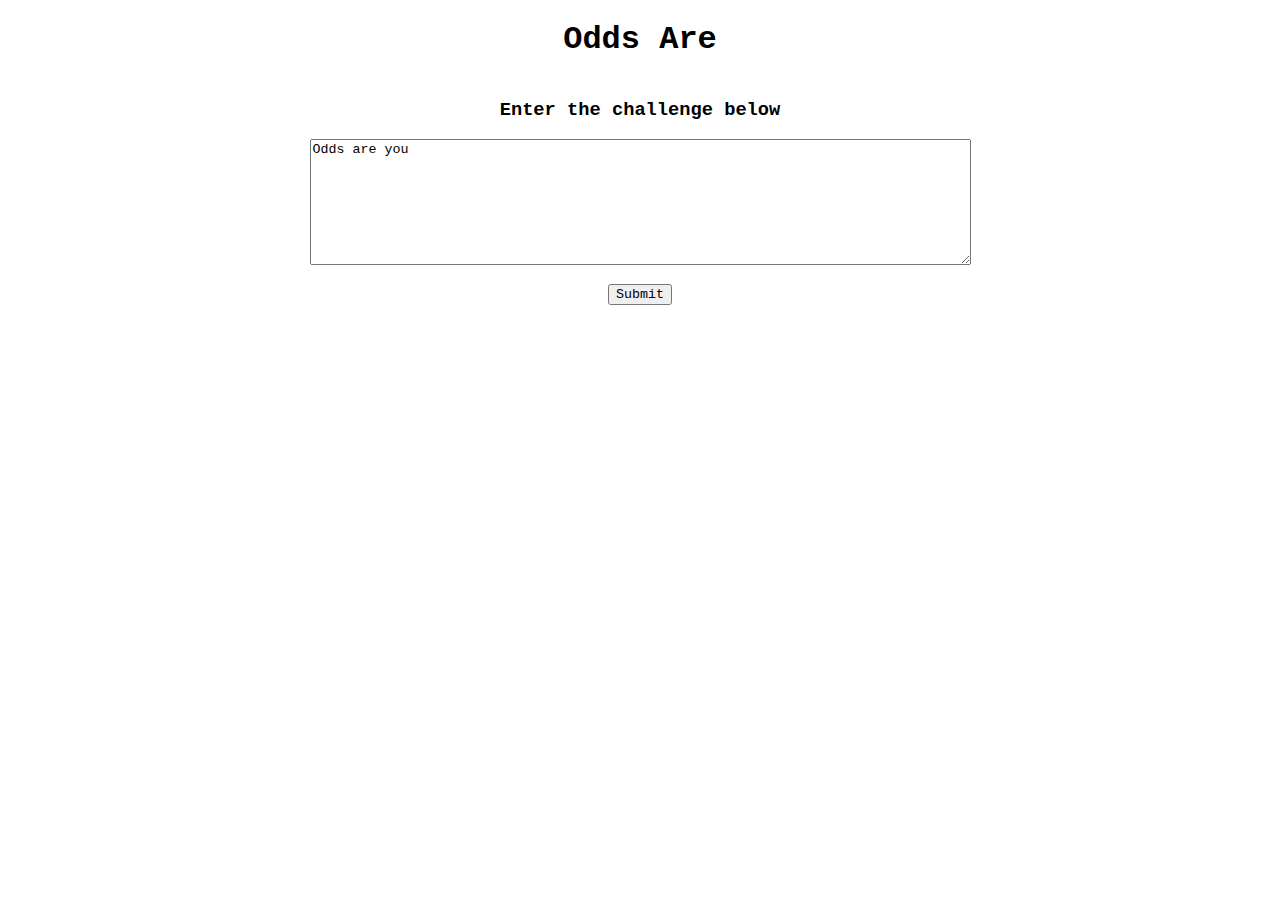
==== challenge.html @ 030a99d9 "Add update challenge" ====
<!DOCTYPE html>
<html lang="en" dir="ltr">
  <head>
    <meta charset="utf-8">
    <title>Odds Are</title>
    <link rel="stylesheet" href="style.css">
  </head>
  <body>

    <h1>Odds Are</h1>
    <div id="challengeArea">
      <h3 id="subTitle">Respond to your mate's challenge:</h3>
      <p id="challengeDescriptionP"></p>
    </div>
    <div id="responseArea" style="display: none">
      <h4>Enter the maximum guess:</h4>
      <input id="maxInput" type="number" min="1" required />
      <h4>Enter the target (your mate won't see this):</h4>
      <input id="targetInput" type="number" min="1" required />
      <button type="button" id="submitBtn">Submit</button>
    </div>
    <div id="linkArea" style="display: none">
      <h3>Copy this link and send it to your mate</h3>
      <a id="challengeLink"></a>
      <button type="button" id="copyButton">Copy</button>
    </div>

    <script type="text/javascript">
    const challengeId = location.hash.slice(1);
    if (!challengeId) {
      location.replace(location.origin);
    } else {
      fetch(`https://odds-are.netlify.app/.netlify/functions/getChallenge/${challengeId}`)
        .then(response => response.json())
        .then((challenge) => {
          window.challenge = challenge;
          challengeDescriptionP.innerText = challenge.fields.challenge_description;
          responseArea.style.display = 'block';
        })
        .catch(console.error)

      submitBtn.onclick = () => {
        const max = Number(maxInput.value);
        const target = Number(targetInput.value);
        if (!max || !target) {
          alert('Max value and target are required');
        } else if (target > max) {
          alert('Your target can\'t be higher than the max value');
        } else {
          const url = 'https://odds-are.netlify.app/.netlify/functions/updateChallenge';
          const options = { method: 'POST', body: JSON.stringify({ ...window.challenge, max, target }) };
          fetch(url, options).then(setCreatedId)
        }
      }

      copyButton.onclick = () => {
        window.copyToClipboard(challengeLink.href)
        copyButton.innerText = 'Copied'
        setTimeout(() => { copyButton.innerText = 'Copy'; }, 5000);
      }

      function setCreatedId({ id }) {
        responseArea.style.display = 'none';
        linkArea.style.display = 'block';
        challengeLink.href = `${location.origin}/guess#${id}`;
        challengeLink.innerText = `${location.host}/guess#${id}`;
      }
    }
    </script>
  </body>
</html>
---- style.css ----
* {
  box-sizing: border-box;
}

body, textarea, button {
  font-family: "Courier New", Courier, "Lucida Sans Typewriter", "Lucida Typewriter", monospace;
}

body {
  margin: 0 auto;
  text-align: center;
  width: 80%;
  max-width: 1024px;
  display: flex;
  align-items: center;
  flex-direction: column;
  height: min(100vh, 1600px);
}

button, input {
  margin: 1em auto 0;
  display: block;
}

a {
  display: block;
}
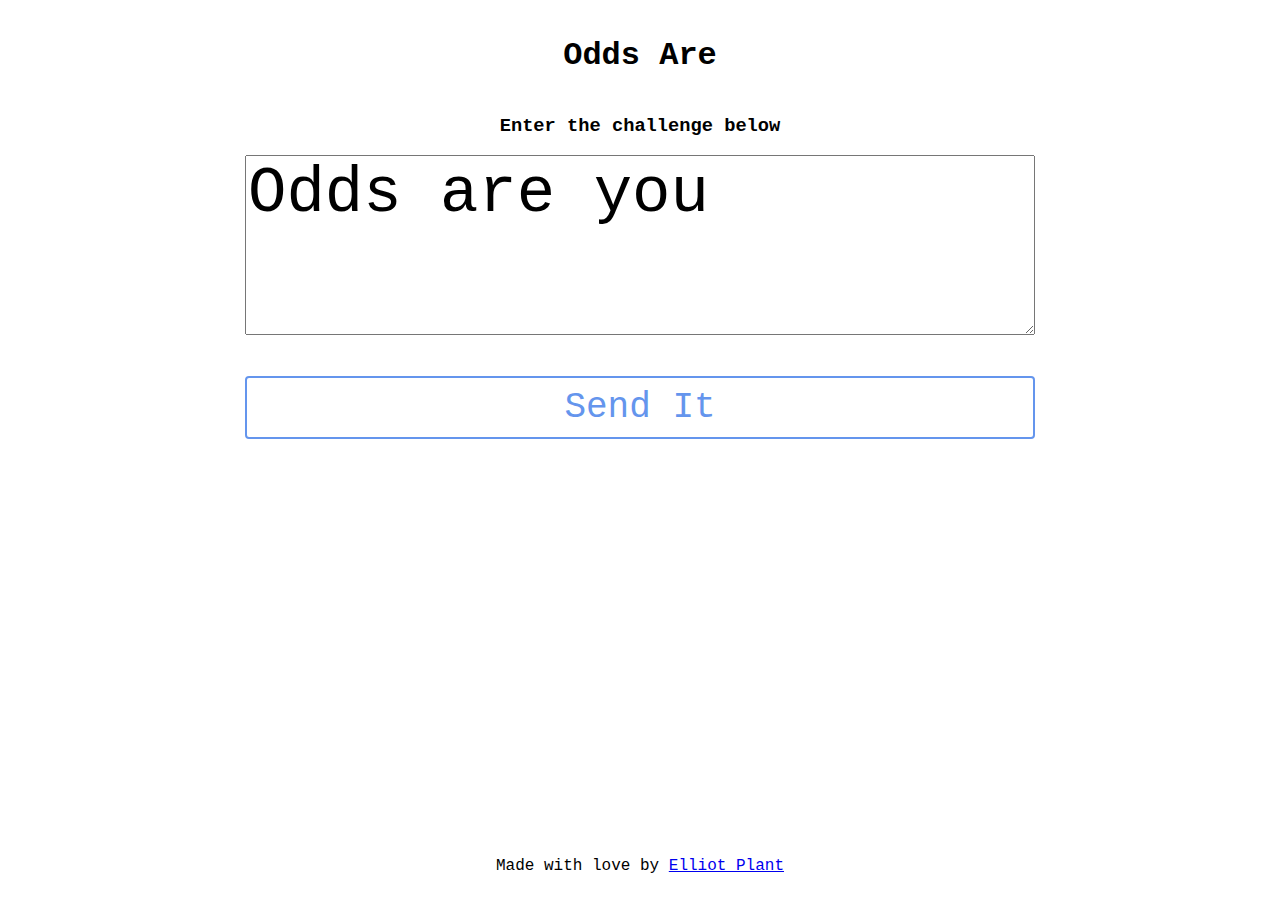
==== commit 38a6ece6: "Get things looking pretty good" ====
--- a/challenge.html
+++ b/challenge.html
@@ -3,27 +3,29 @@
   <head>
     <meta charset="utf-8">
     <title>Odds Are</title>
+    <meta name="viewport" content="width=device-width, initial-scale=1.0">
     <link rel="stylesheet" href="style.css">
   </head>
   <body>
 
-    <h1>Odds Are</h1>
-    <div id="challengeArea">
+    <h1 id="challengeDescription"></h1>
+    <div id="responseArea" style="display: none">
       <h3 id="subTitle">Respond to your mate's challenge:</h3>
-      <p id="challengeDescriptionP"></p>
+      <h4>Enter the maximum guess:</h4>
+      <input id="maxInput" type="number" pattern="[0-9]*" min="1" required />
+      <h4>Enter the target (your mate won't see this):</h4>
+      <input id="targetInput" type="number" pattern="[0-9]*" min="1" required />
+      <button type="button" id="submitBtn">Send It</button>
     </div>
-    <div id="responseArea" style="display: none">
-      <h4>Enter the maximum guess:</h4>
-      <input id="maxInput" type="number" min="1" required />
-      <h4>Enter the target (your mate won't see this):</h4>
-      <input id="targetInput" type="number" min="1" required />
-      <button type="button" id="submitBtn">Submit</button>
+    <div id="alreadyAnsweredArea" style="display: none">
+      <h3>Looks like this challenge has already been responded to</h3>
     </div>
     <div id="linkArea" style="display: none">
       <h3>Copy this link and send it to your mate</h3>
       <a id="challengeLink"></a>
       <button type="button" id="copyButton">Copy</button>
     </div>
+    <footer>Made with love by <a style="display: inline" href="https://elliotplant.com">Elliot Plant</a></footer>
 
     <script type="text/javascript">
     const challengeId = location.hash.slice(1);
@@ -34,8 +36,13 @@
         .then(response => response.json())
         .then((challenge) => {
           window.challenge = challenge;
-          challengeDescriptionP.innerText = challenge.fields.challenge_description;
-          responseArea.style.display = 'block';
+          if (challenge.fields.max && challenge.fields.target) {
+            alreadyAnsweredArea.style.display = 'block';
+            setCreatedId()
+          } else {
+            challengeDescription.innerText = challenge.fields.challenge_description;
+            responseArea.style.display = 'block';
+          }
         })
         .catch(console.error)
 
@@ -48,8 +55,11 @@
           alert('Your target can\'t be higher than the max value');
         } else {
           const url = 'https://odds-are.netlify.app/.netlify/functions/updateChallenge';
-          const options = { method: 'POST', body: JSON.stringify({ ...window.challenge, max, target }) };
-          fetch(url, options).then(setCreatedId)
+          const options = {
+            method: 'POST',
+            body: JSON.stringify({ id: window.challenge.id, fields: { max, target } }),
+          };
+          fetch(url, options).then(setCreatedId).catch(console.error);
         }
       }
 
@@ -59,13 +69,14 @@
         setTimeout(() => { copyButton.innerText = 'Copy'; }, 5000);
       }
 
-      function setCreatedId({ id }) {
+      function setCreatedId() {
         responseArea.style.display = 'none';
         linkArea.style.display = 'block';
-        challengeLink.href = `${location.origin}/guess#${id}`;
-        challengeLink.innerText = `${location.host}/guess#${id}`;
+        challengeLink.href = `${location.origin}/guess#${window.challenge.id}`;
+        challengeLink.innerText = `${location.host}/guess#${window.challenge.id}`;
       }
     }
     </script>
+    <script src="copyToClipboard.js"></script>
   </body>
 </html>
--- a/style.css
+++ b/style.css
@@ -6,22 +6,74 @@
   font-family: "Courier New", Courier, "Lucida Sans Typewriter", "Lucida Typewriter", monospace;
 }
 
+
 body {
-  margin: 0 auto;
+  align-items: center;
+  display: flex;
+  flex-direction: column;
+  height: min(80vh, 1600px);
+  margin: 0;
   text-align: center;
-  width: 80%;
-  max-width: 1024px;
-  display: flex;
-  align-items: center;
-  flex-direction: column;
-  height: min(100vh, 1600px);
+  padding: 1em;
+  min-height: 100vh;
+}
+
+@media only screen and (max-width: 600px) {
+  body {
+    min-height: 80vh;
+  }
+}
+
+h4 {
+  margin-bottom: 0.25em;
+}
+
+textarea {
+  width: 100%;
+  height: 20vh;
+  font-size: 5vw;
+}
+
+div {
+  flex-grow: 1;
 }
 
 button, input {
-  margin: 1em auto 0;
   display: block;
 }
 
-a {
+input {
+  font-family: monospace;
+  text-align: center;
+  font-size: 2em;
+  width: min(100%, 680px);
+}
+
+button {
+  background-color: transparent;
+  border-radius: 4px;
+  border: 2px solid cornflowerblue;
+  color: cornflowerblue;
+  font-size: 4vh;
+  margin: 1em 0 0;
+  padding: 1vh 1vw;
+  width: 100%;
+}
+
+button:hover, button:focus {
+  background-color: cornflowerblue;
+  color: white;
+  cursor: pointer;
+}
+
+a#challengeLink {
   display: block;
+  font-size: 1.5em;
+  word-wrap: break-word;
+  word-break: break-all;
 }
+
+footer {
+  margin-top: 1em;
+  padding: 1vh 1vw;
+}
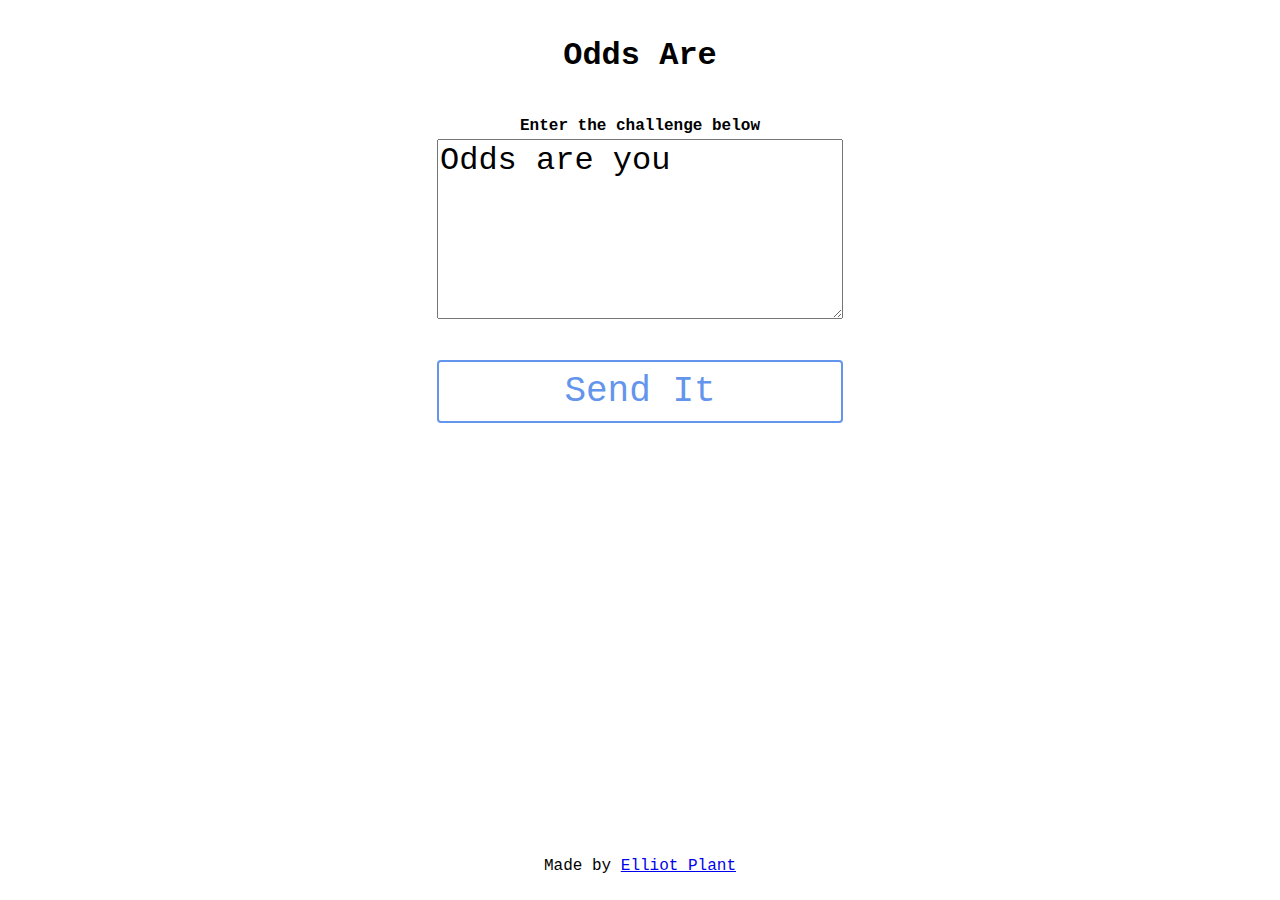
==== commit 81f351dc: "Begin the transition" ====
--- a/challenge.html
+++ b/challenge.html
@@ -5,6 +5,7 @@
     <title>Odds Are</title>
     <meta name="viewport" content="width=device-width, initial-scale=1.0">
     <link rel="stylesheet" href="style.css">
+    <link rel="icon" type="image/png" href="favicon.png">
   </head>
   <body>
 
@@ -40,7 +41,7 @@
             alreadyAnsweredArea.style.display = 'block';
             setCreatedId()
           } else {
-            challengeDescription.innerText = challenge.fields.challenge_description;
+            challengeDescription.innerText = challenge.fields.desc;
             responseArea.style.display = 'block';
           }
         })
--- a/style.css
+++ b/style.css
@@ -31,7 +31,7 @@
 textarea {
   width: 100%;
   height: 20vh;
-  font-size: 5vw;
+  font-size: 2em;
 }
 
 div {
